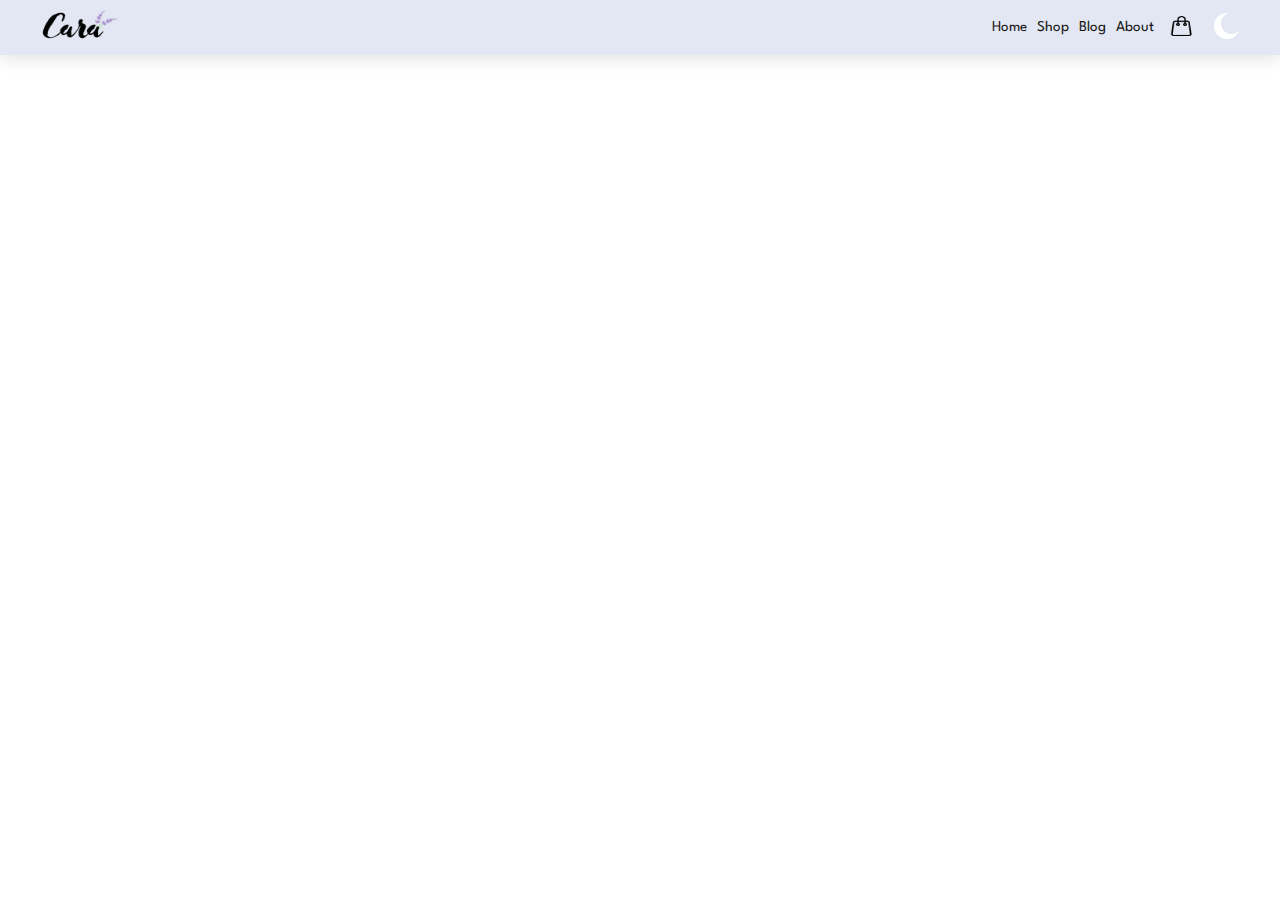
==== about.html @ 3e1c5a64 "home html done remain js" ====
<!DOCTYPE html>
<html lang="en">

    <head>
        <meta charset="UTF-8">
        <meta http-equiv="X-UA-Compatible" content="IE=edge">
        <meta name="viewport" content="width=device-width, initial-scale=1.0">
        <title>Tech2etc Ecommerce Tutorial</title>
        <link rel="stylesheet" href="https://pro.fontawesome.com/releases/v5.10.0/css/all.css" />

        <link rel="stylesheet" href="style.css">
    </head>

    <body>
        <header>
            <div class="header">
              <div class="logo"><img src="./img/logo.png" alt="" /></div>
              <nav>
                <li><a href="">Home</a></li>
                <li><a href="">Shop</a></li>
                <li><a href="">Blog</a></li>
                <li><a href="">About</a></li>
                <li><img src="./img/wbag.png" alt="" /></li>
                <li>
                  <svg xmlns="http://www.w3.org/2000/svg" width="26" height="26">
                    <path
                      fill="#FFF"
                      fill-rule="evenodd"
                      d="M13 0c.81 0 1.603.074 2.373.216C10.593 1.199 7 5.43 7 10.5 7 16.299 11.701 21 17.5 21c2.996 0 5.7-1.255 7.613-3.268C23.22 22.572 18.51 26 13 26 5.82 26 0 20.18 0 13S5.82 0 13 0z"
                    />
                  </svg>
                </li>
              </nav>
            </div>
          </header>

        <script src="script.js"></script>
    </body>

</html>
---- style.css ----
@import url("https://fonts.googleapis.com/css2?family=Spartan:wght@100;200;300;400;500;600;700;800;900&display=swap");
* {
  margin: 0;
  padding: 0;
  box-sizing: border-box;
  font-family: "Spartan", sans-serif;
}
body{
  background-color: var(--body-color);
}
:root{
  --dart-text: rgb(24,24,24);
  --body-color: white;
  --box: rgb(230, 230, 230);
    --cart: hsl(227, 47%, 96%);
    --item-name:  darkcyan;
    --money-col: darkcyan;
   
    /* --body-color:  hsl(230, 17%, 14%);
  --box: hsl(228, 28%, 20%);
  
  --dart-text: hsl(0, 0%, 100%);
  --item-name: lightgray;
  --money-col: darkred;
  --cart: hsl(227, 47%, 96%); */
  
}

html {
  scroll-behavior: smooth;
}

body{
  width: 100%;
}
.header .logo{
  padding: 5px 10px;
}
header .logo img{
  width: 110px
}
header{ 
  width: 100%;

  background:  #e3e6f3;
  box-shadow: 0px 5px 15px rgb(0, 0 ,0 ,0.1);

   position: sticky;
   top: 0;
  left: 0;  
  z-index: 999;
    /* margin-bottom: 90px; */
}
header nav img{
  width: 25px;
  height: 20px;
}
.header{
  height: 100%;
  display: flex;
  justify-content: space-between; 
  align-items: center;
  padding: 5px 30px;
 
  /* background: rgb(240, 240, 240); */
}
.header nav {
display: flex;
padding: 5px 10px;
}
.header nav li{
  align-self: center;
  list-style: none;
  margin-left: 10px;
  position: relative;

}
.header nav  li:nth-of-type(5){
  margin-left: 15px;
}
.header nav  li:nth-of-type(6){
  margin-left: 20px;
  
  
}
.header nav li a{
  transition: 0.3s ease-in-out;

  text-decoration: none;
  color: rgb(24, 24, 24);
  font-size: 15px;
}
.header nav li a:hover{
color: darkcyan;
}
.header nav li .active{
  color: darkcyan
}
.header nav li .active::after,a:hover::after{
  content: "";
  width: 45%;
  height: 2px;
  position: absolute;
left: 0;
bottom: 0;
  background-color: darkcyan;

}
.header svg{
 
}
/* Global Styles */

/*h1 {
  font-size: 50px;
  line-height: 64px;
  color: #222;
}

h2 {
  font-size: 46px;
  line-height: 54px;
  color: #222;
}

h4 {
  font-size: 20px;
  color: #222;
}

h6 {
  font-weight: 700;
  font-size: 12px;
}

p {
  font-size: 16px;
  color: #465b52;
  margin: 15px 0 20px 0;
}

.section-p1 {
  padding: 40px 80px;
}

.section-m1 {
  margin: 40px 0;
}

body {
  width: 100%;
}*/
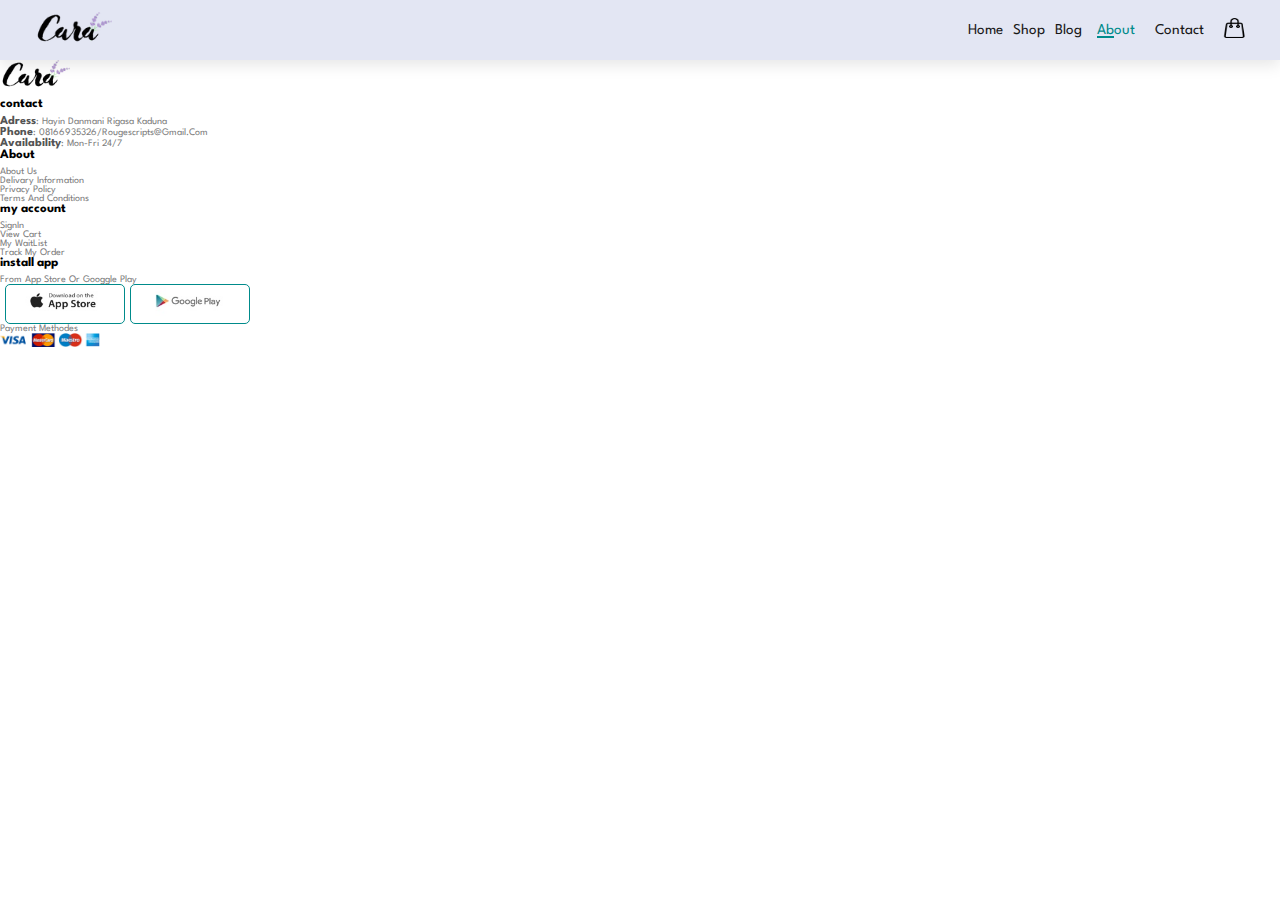
==== commit 45af118e: "working now" ====
--- a/about.html
+++ b/about.html
@@ -12,28 +12,81 @@
     </head>
 
     <body>
-        <header>
-            <div class="header">
-              <div class="logo"><img src="./img/logo.png" alt="" /></div>
-              <nav>
-                <li><a href="">Home</a></li>
-                <li><a href="">Shop</a></li>
-                <li><a href="">Blog</a></li>
-                <li><a href="">About</a></li>
-                <li><img src="./img/wbag.png" alt="" /></li>
-                <li>
-                  <svg xmlns="http://www.w3.org/2000/svg" width="26" height="26">
-                    <path
-                      fill="#FFF"
-                      fill-rule="evenodd"
-                      d="M13 0c.81 0 1.603.074 2.373.216C10.593 1.199 7 5.43 7 10.5 7 16.299 11.701 21 17.5 21c2.996 0 5.7-1.255 7.613-3.268C23.22 22.572 18.51 26 13 26 5.82 26 0 20.18 0 13S5.82 0 13 0z"
-                    />
-                  </svg>
-                </li>
-              </nav>
+      <header>
+        <div class="header">
+          <div class="logo"><img src="./img/logo.png" alt="" /></div>
+          <nav>
+            <ul class="ul">
+              <li class="close men"><img src="./img/pay/close.jpg" alt=""></li> 
+              <li><a href="index.html" >Home</a></li>
+              <li><a href="shop.html">Shop</a></li>
+              <li><a href="blog.html">Blog</a></li>
+              <li><a href="about.html" class="active">About</a></li>
+              <li><a href="blog.html">Contact</a></li>
+            
+            </ul>
+
+           
+  
+            <li class="li"> <a href="cart.html"><img src="./img/wbag.png" alt="" /></a></li>
+            <li class="img open"><img src="./img/pay/menu1.jpg" alt=""></li>
+           
+          </nav>
+        </div>
+  
+      </header>
+
+
+          <!-- footer -->
+          <!-- <footer> -->
+            <div class="foot">
+              <img src="./img/logo.png" alt="">
+              <div class="contact">
+                <h4>contact</h4>
+                <div class="adrres">
+                  <p> <b>Adress</b>: Hayin danmani rigasa kaduna</p>
+                  <p><b>phone</b>: 08166935326/Rougescripts@gmail.com</p>
+                  <p><b>availability</b>: mon-fri 24/7</p>
+                </div>
+              </div>
             </div>
-          </header>
-
+            <div class="foot">
+              <h4>About</h4>
+            
+            <div class="contact">
+              <div class="adrres">
+                <p>About us</p>
+                <p>delivary information</p>
+                <p>privacy policy</p>
+                <p>terms and conditions</p>
+              </div>
+            </div>
+            </div>
+            
+            <div class="foot"><h4>my account</h4>
+            
+              <div class="contact">
+                <div class="adrres">
+                  <p>signIn</p>
+                  <p>view cart</p>
+                  <p>my waitList</p>
+                  <p>Track my order</p>
+                </div>
+              </div></div>
+            <div class="foot">
+              <h4>install app</h4>
+              <div class="contact">
+                <div class="adrres">
+                  <p>from App Store or Googgle Play</p>
+                  <div class="store"><p><img src="./img/pay/app.jpg" alt=""></p>
+                    <p><img src="./img/pay/play.jpg" alt=""></p></div>
+                  
+                  <p>payment methodes</p>
+                  <img src="./img/pay/pay.png" alt="">
+                </div>
+              </div>
+            </div>
+          <!-- </footer> -->
         <script src="script.js"></script>
     </body>
 
--- a/style.css
+++ b/style.css
@@ -4,6 +4,7 @@
   padding: 0;
   box-sizing: border-box;
   font-family: "Spartan", sans-serif;
+  user-select: none;
 }
 body{
   background-color: var(--body-color);
@@ -33,6 +34,7 @@
 body{
   width: 100%;
 }
+
 .header .logo{
   padding: 5px 10px;
 }
@@ -51,6 +53,9 @@
   z-index: 999;
     /* margin-bottom: 90px; */
 }
+.header nav li.img,li.close{
+  display: none;
+}
 header nav img{
   width: 25px;
   height: 20px;
@@ -60,13 +65,13 @@
   display: flex;
   justify-content: space-between; 
   align-items: center;
-  padding: 5px 30px;
+  padding: 5px 25px;
  
   /* background: rgb(240, 240, 240); */
 }
-.header nav {
+.header nav, nav ul {
 display: flex;
-padding: 5px 10px;
+padding: 5px 8px;
 }
 .header nav li{
   align-self: center;
@@ -109,6 +114,116 @@
 .header svg{
  
 }
+
+
+
+.foot img{
+  width: 100px;
+  margin-bottom: 5px;
+}
+.foot h4{
+font-size: 13px;
+margin-bottom: 6px;
+}
+.foot p{
+  font-size: 10px;
+  color: gray;
+  text-align: inherit;
+  transition: 0.3s ease-in-out;
+  text-transform: capitalize;
+}
+.foot p b{
+  font-size: 12px;
+  opacity: 80%;
+  color: rgb(42, 42, 42);
+}
+.foot .store{
+  display: flex;
+}
+.store p img{
+  width: 110px;
+  height: 30px;
+  border-radius: 5px;
+
+}
+.store p{
+  text-transform: capitalize;
+  margin-left: 5px;
+  display: flex;
+  justify-content: center;
+  align-items: center;
+padding: 3px;
+  width: 120px;
+  height: 40px;
+  border: 1px solid darkcyan;
+  border-radius: 5px;
+}
+.foot p:hover{
+color: darkcyan;
+}
+footer{
+  display: grid;
+  grid-template-columns: 350px 150px 150px 150px;
+padding-left: 80px;
+gap: 20px;
+
+
+}
+header{
+  height: 60px;
+}
+.header nav li.img,.header nav li.img img{
+  display: none;
+}
+@media (max-width: 720px){
+ 
+
+.header nav li.img,.header nav li.img img{
+display: block;
+width: 25px;
+background: inherit;
+}
+
+.header nav{
+position: relative;
+
+
+}
+
+.header nav ul{
+display: block;
+
+position: fixed;
+top: 0px;
+right: -400px;
+height: 100vh;
+background:  #e3e6f3;
+z-index: 1;
+width: 50vw;
+padding-top: 100px;
+box-shadow: 0px 5px 15px rgb(0, 0 ,0 ,0.1);
+order: 3;
+transition: 0.5s ease-in-out;
+}
+
+.header nav ul li{
+margin-bottom: 30px;
+}
+.header nav ul li.close{
+display: block;
+position: absolute;
+top: 60px;
+} 
+.header nav ul li.close img{
+width: 15px;
+
+}
+.header .gett{
+right: 0px;
+
+}
+
+}
 /* Global Styles */
 
 /*h1 {
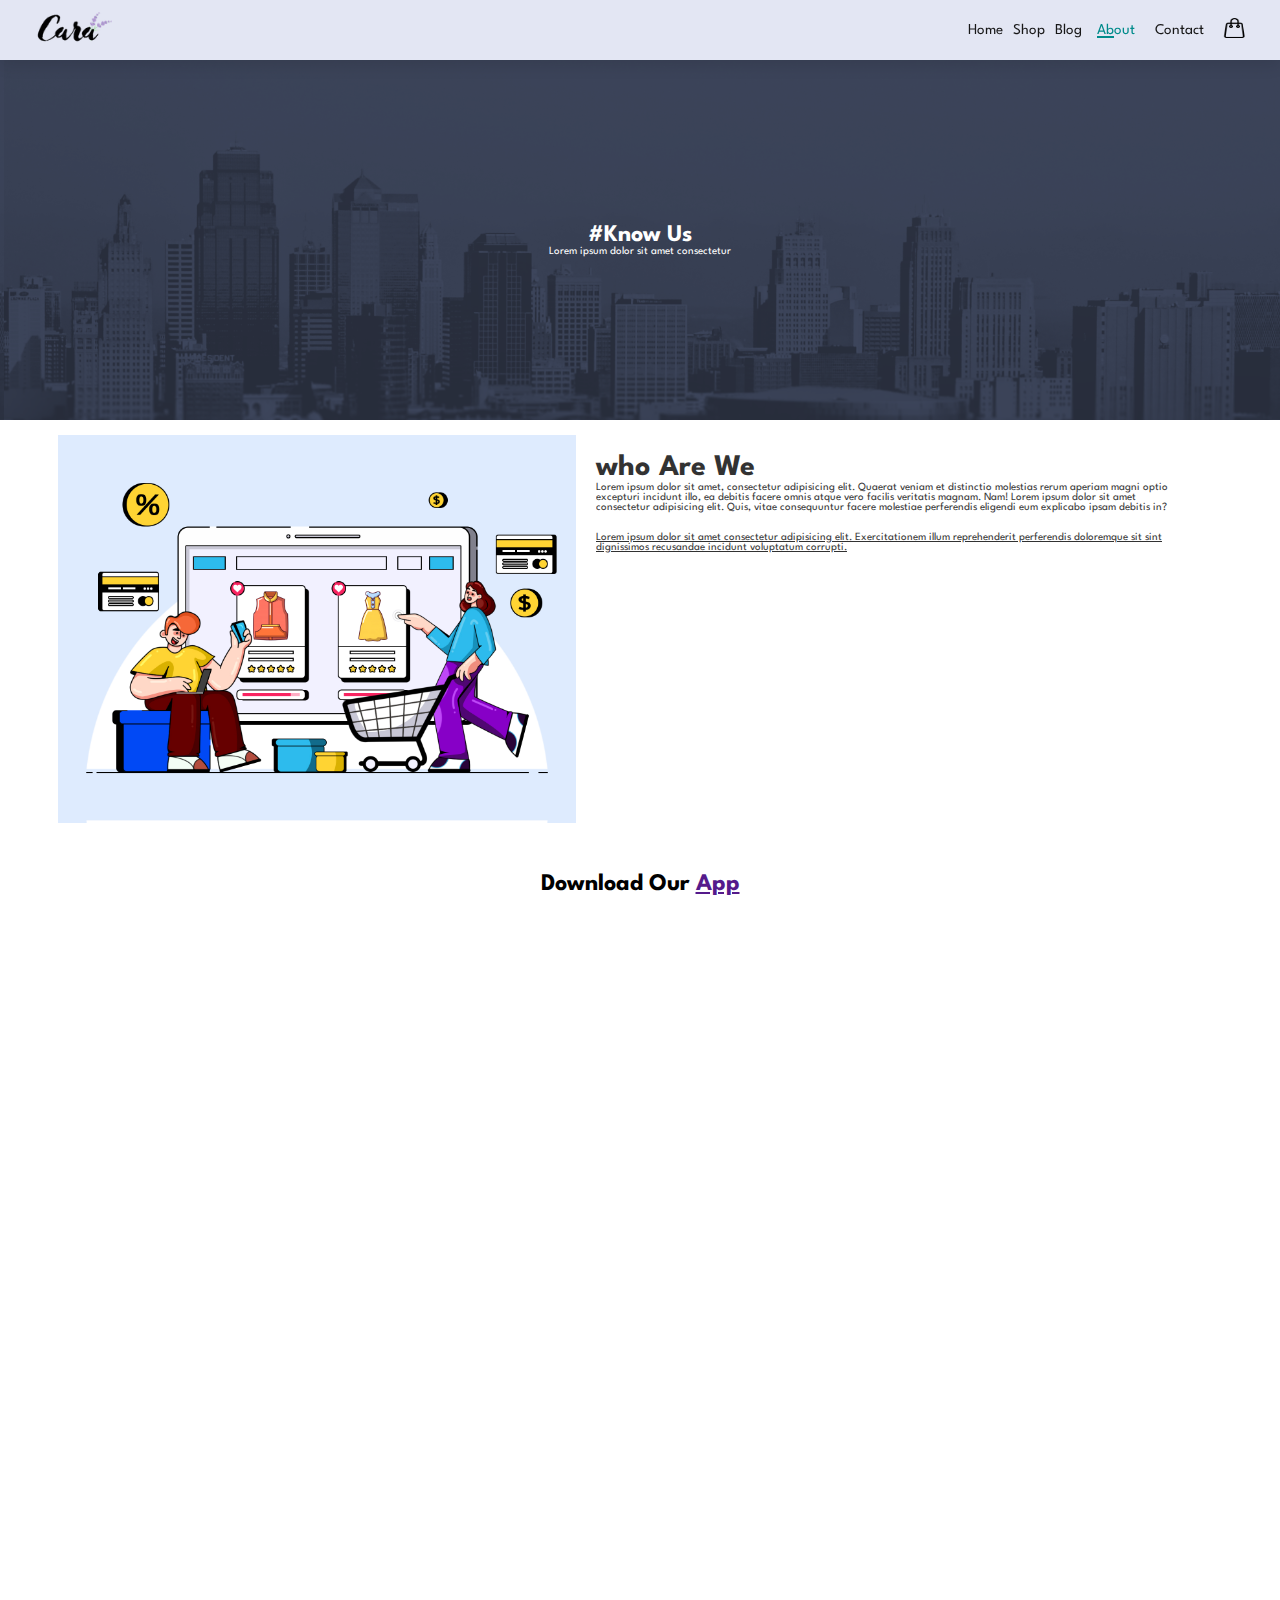
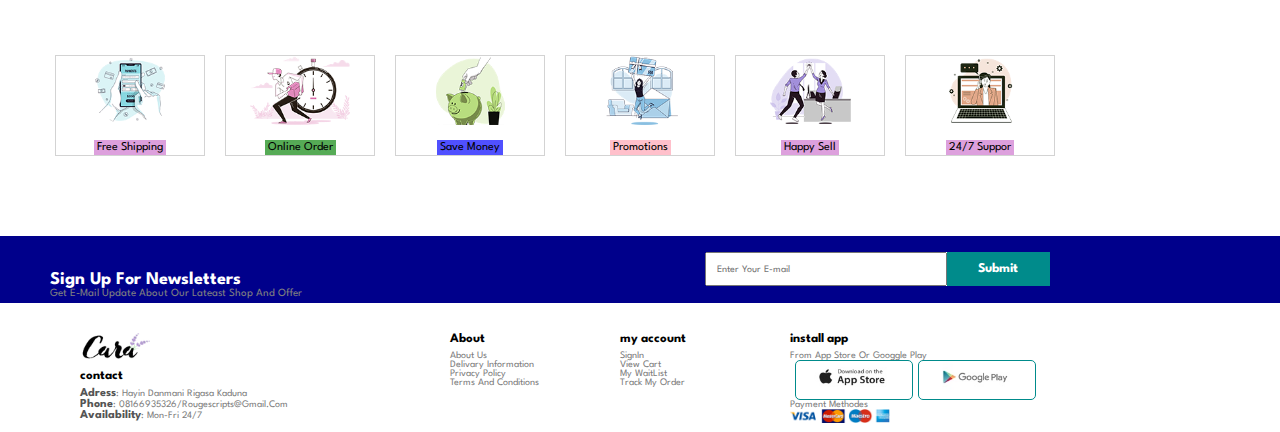
==== commit 98969855: "finally" ====
--- a/about.html
+++ b/about.html
@@ -1,44 +1,109 @@
 <!DOCTYPE html>
 <html lang="en">
+  <head>
+    <meta charset="UTF-8" />
+    <meta http-equiv="X-UA-Compatible" content="IE=edge" />
+    <meta name="viewport" content="width=device-width, initial-scale=1.0" />
+    <title>Tech2etc Ecommerce Tutorial</title>
+    <link
+      rel="stylesheet"
+      href="https://pro.fontawesome.com/releases/v5.10.0/css/all.css"
+    />
 
-    <head>
-        <meta charset="UTF-8">
-        <meta http-equiv="X-UA-Compatible" content="IE=edge">
-        <meta name="viewport" content="width=device-width, initial-scale=1.0">
-        <title>Tech2etc Ecommerce Tutorial</title>
-        <link rel="stylesheet" href="https://pro.fontawesome.com/releases/v5.10.0/css/all.css" />
+    <link rel="stylesheet" href="style.css" />
+    <link rel="stylesheet" href="./style/about.css">
 
-        <link rel="stylesheet" href="style.css">
-    </head>
+   
+  </head>
 
-    <body>
-      <header>
-        <div class="header">
-          <div class="logo"><img src="./img/logo.png" alt="" /></div>
-          <nav>
-            <ul class="ul">
-              <li class="close men"><img src="./img/pay/close.jpg" alt=""></li> 
-              <li><a href="index.html" >Home</a></li>
-              <li><a href="shop.html">Shop</a></li>
-              <li><a href="blog.html">Blog</a></li>
-              <li><a href="about.html" class="active">About</a></li>
-              <li><a href="blog.html">Contact</a></li>
-            
-            </ul>
+  <body>
+    <header>
+      <div class="header">
+        <div class="logo"><img src="./img/logo.png" alt="" /></div>
+        <nav>
+          <ul class="ul">
+            <li class="close men"><img src="./img/pay/close.jpg" alt="" /></li>
+            <li><a href="index.html">Home</a></li>
+            <li><a href="shop.html">Shop</a></li>
+            <li><a href="blog.html">Blog</a></li>
+            <li><a href="about.html" class="active">About</a></li>
+            <li><a href="blog.html">Contact</a></li>
+          </ul>
 
-           
-  
-            <li class="li"> <a href="cart.html"><img src="./img/wbag.png" alt="" /></a></li>
-            <li class="img open"><img src="./img/pay/menu1.jpg" alt=""></li>
-           
-          </nav>
-        </div>
-  
-      </header>
+          <li class="li">
+            <a href="cart.html"><img src="./img/wbag.png" alt="" /></a>
+          </li>
+          <li class="img open"><img src="./img/pay/menu1.jpg" alt="" /></li>
+        </nav>
+      </div>
+    </header>
+    <!-- know us -->
+    <div class="hero">
+      <h2>#Know Us</h2>
+      <p>Lorem ipsum dolor sit amet consectetur</p>
+    </div>
+    <!-- Who arew we -->
+    <div class="big">
+      <div class="img">
+        <img src="./img/about/a6.jpg" alt="" />
+      </div>
+      <div class="write">
+        <h2>who Are We</h2>
+        <p>
+          Lorem ipsum dolor sit amet, consectetur adipisicing elit. Quaerat
+          veniam et distinctio molestias rerum aperiam magni optio excepturi
+          incidunt illo, ea debitis facere omnis atque vero facilis veritatis
+          magnam. Nam! Lorem ipsum dolor sit amet consectetur adipisicing elit.
+          Quis, vitae consequuntur facere molestiae perferendis eligendi eum
+          explicabo ipsam debitis in?
 
+          <span
+            >Lorem ipsum dolor sit amet consectetur adipisicing elit.
+            Exercitationem illum reprehenderit perferendis doloremque sit sint
+            dignissimos recusandae incidunt voluptatum corrupti.</span
+          >
+        </p>
+      </div>
+    </div>
 
-          <!-- footer -->
-          <!-- <footer> -->
+    <!-- Download our app -->
+    <div class="app">
+      <h2>Download Our <a href="">App</a></h2>
+      <div class="video">
+        <video src="./img/about/1.mp4"  autoplay="false" muted loop></video>
+      </div>
+    
+    </div>
+    <!-- retings -->
+      <!-- retings -->
+      <div class="Box" data-aos="fade-up">
+        <div class="item-1 box"><img src="./img/features/f1.png" alt="">
+        <p>free shipping</p></div>
+        <div class="item-2 box"><img src="./img/features/f2.png" alt="">
+        <p>online order</p></div>
+        <div class="item-3 box"><img src="./img/features/f3.png" alt=""><p>save money</p></div>
+        <div class="item-4 box"><img src="./img/features/f4.png" alt=""><p>promotions</p></div>
+        <div class="item-5 box"><img src="./img/features/f5.png" alt=""><p>happy sell</p></div>
+        <div class="item-6 box"><img src="./img/features/f6.png" alt=""><p>24/7 suppor</p></div>
+        
+            </div>
+            <!-- featured product -->
+    
+<!-- subscribe new -->
+<div class="subscribe">
+  <div class="text">
+    <h3>sign up for newsletters</h3>
+    <p>get e-mail update about our lateast shop and offer</p>
+  </div>
+  <div class="input">
+   <div>
+<input type="text" placeholder="Enter Your E-mail">
+<button>Submit</button>
+   </div>
+  </div>
+</div>
+    <!-- footer -->
+    <footer> 
             <div class="foot">
               <img src="./img/logo.png" alt="">
               <div class="contact">
@@ -86,8 +151,7 @@
                 </div>
               </div>
             </div>
-          <!-- </footer> -->
-        <script src="script.js"></script>
-    </body>
-
-</html>+           </footer>
+    <script src="script.js"></script>
+  </body>
+</html>
--- a/style.css
+++ b/style.css
@@ -224,6 +224,228 @@
 }
 
 }
+
+@media(max-width: 980px){
+
+  footer{
+  padding: 10px;
+  gap: 10px;
+  
+  } 
+}
+@media(max-width: 1048px){
+
+  footer{
+  padding: 30px;
+  gap: 10px;
+  
+  }
+  }
+  @media(max-width: 955px){
+    
+    
+    footer{
+    padding: 10px;
+    gap: 10px;
+    grid-template-columns: 300px 150px 150px 150px;
+    margin-left: 10px;
+    
+    } 
+  }
+
+  @media(max-width: 870px){
+
+    footer{
+    padding: 5px;
+    gap: 10px;
+    grid-template-columns: 280px 150px 150px 150px;
+    margin-left: 10px;
+    
+    } 
+    }
+    @media(max-width: 850px){
+      
+      footer{
+      padding: 10px;
+      gap: 10px;
+      grid-template-columns: 245px 125px 125px 125px;
+      margin-left: 10px;
+      
+      } 
+    }
+
+    @media(max-width: 750px){
+      
+      footer{
+      padding: 10px;
+      gap: 10px;
+      grid-template-columns: 245px 125px 125px;
+      margin-left: 10px;
+      
+      } }
+      @media(max-width: 550px){
+        footer{
+          grid-template-columns: 230px 113px 110px;}
+      }
+
+      @media(max-width: 520px){
+        footer{
+          padding-left: 5px;
+          margin-left: 0px;
+          width: 100%;
+          overflow: hidden;
+          }
+          footer .foot{
+          width: 100%;
+          }
+      }
+      @media(max-width: 500px){
+        footer{
+          grid-template-columns: 235px 115px;
+          padding-left: 15px;
+          }
+          
+          footer .foot:nth-of-type(3){
+          grid-column: 2/3;
+          grid-row: 2;
+          
+          }
+      }
+  .subscribe{
+    background: darkblue;
+    display: grid;
+    grid-template-columns: repeat(2, 1fr);
+    gap: 20px;
+    width: 100%;
+    padding-left: 50px;
+    padding-top: 5px;
+    padding-bottom: 5px;
+    margin-bottom: 30px;
+  }
+  .subscribe .text{
+   
+  }
+  .subscribe .text p{
+text-align:inherit;
+font-size: 11px;
+color: gray;
+text-transform: capitalize;
+  }
+  .subscribe .text h3{
+    color: white;
+    font-size: 18px;
+    text-transform: capitalize;
+  }
+  .input{
+    display: flex;
+    padding-left: 30px;
+
+  }
+  .input div{
+background: white;
+width: 60%;
+height: 60%;
+align-self: center;
+border-radius: 4px;
+display: flex;
+
+  }
+  .input div input{
+width: 70%;
+font-size: 10px;
+padding-left: 10px;
+  }
+  .input div button{
+    padding: 5px;
+    background: darkcyan;
+    border: none;
+    height:100%;
+color: white;
+font-weight: bold;
+width: 30%;
+  }
+  @media(max-width: 900px){
+   
+    .input div{
+background: white;
+width: 70%;
+height: 60%;
+}
+  }
+  @media(max-width: 800px){
+  
+    .input div{
+background: white;
+width: 80%;
+height: 60%;
+}
+  }
+  @media(max-width: 670px){
+   
+
+    .input div{
+background: white;
+width: 100%;
+height: 90%;
+}
+.subscribe{
+  gap: 5px
+}
+.text{
+  grid-column:1/3;
+  grid-row: 1;
+}
+.input{
+  grid-column: 1/2 ;
+  grid-row: 2;
+  padding-left: 0px;
+}
+  }
+  @media(max-width: 510px){
+   
+
+    .input div{
+background: white;
+width: 60%;
+height: 90%;
+}
+.subscribe{
+  gap: 5px;
+  padding-left: 15px;
+}
+.text{
+  grid-column:1/3;
+  text-align: center;
+}
+.input{
+  grid-column: 1/3;
+  align-items: center;
+  justify-content: center;
+}
+  }
+  @media(max-width: 325px){
+   
+
+    .input div{
+background: white;
+width: 70%;
+height: 90%;
+}
+.subscribe{
+  gap: 5px;
+  padding: 10px;
+}
+.text{
+  grid-column:1/3;
+  text-align: center;
+}
+.input{
+  grid-column: 1/3;
+  align-items: center;
+  justify-content: center;
+}
+  }
+
 /* Global Styles */
 
 /*h1 {
--- a/style/about.css
+++ b/style/about.css
@@ -0,0 +1,223 @@
+
+.hero {
+  background-image: url("../img/about/banner.png");
+  height: 40vh;
+  background-position: 4px 0px;
+  background-size: cover;
+  display: flex;
+  flex-direction: column;
+  justify-content: center;
+  align-items: center;
+  margin-bottom: 34px;
+}
+.hero h2 {
+  color: white;
+}
+.hero p {
+  color: white;
+  font-size: 11px;
+}
+.big {
+  display: grid;
+  grid-template-columns: repeat(2, 45%);
+  gap: 20px;
+  margin-bottom: 30px;
+}
+.big .img {
+  height: 90%;
+  display: flex;
+  justify-content: flex-end;
+  align-items: center;
+}
+.big .img img {
+  width: 90%;
+}
+.text {
+  display: flex;
+  flex-direction: column;
+  align-items: flex-start;
+  padding-top: 30px;
+}
+.write h2 {
+  font-size: 30px;
+  opacity: 80%;
+}
+.write p {
+  font-size: 11px;
+  opacity: 80%;
+}
+.write p span{
+  display: inline-block;
+  padding-top: 20px;
+  text-decoration: underline;
+}
+.app{
+  display: flex;
+  flex-direction: column;
+  justify-content: center;
+  align-items: center;
+  margin-bottom: 20px;
+}
+.app h2{
+  margin-bottom: 20px;
+}
+.app .video{
+  width: 70%;
+  height: 80vh;
+
+}
+.app .video video{
+  width: 100%;
+  height: 100%;
+
+}
+.Box .box{
+display: flex;
+flex-direction: column;
+justify-content: center;
+align-items: center;
+padding: 0 10px;
+
+border: 1px solid lightgrey;
+}
+.Box .box img{
+width: 100px;
+margin-bottom: 15px;
+}
+.Box .box p{
+background-color: plum;
+text-transform: capitalize;
+font-size: 12px;
+padding: 2px 3px;
+display: inline-block;
+
+
+}
+.Box{
+display: grid;
+grid-template-columns: repeat(auto-fill, minmax(100px, 150px)); 
+
+gap: 20px;
+justify-content: center;   
+align-items: center; 
+margin-bottom: 80px;   
+}
+.Box .item-2 p{
+background: rgba(0, 128, 0, 0.662);
+}
+.Box .item-3 p{
+background: rgba(0, 0, 255, 0.685);
+}
+.Box .item-4 p{
+background: pink;
+}
+.Box .item-6 p{
+
+}
+@media(max-width: 675px){
+
+
+
+.big .img {
+  grid-column: 1/2;
+  grid-row: 1/2;
+}
+
+.write {
+  grid-column: 2/3;
+  grid-row: 1/2;
+  overflow: hidden;
+  
+} 
+.write h2{
+  font-size: 17px;
+}
+}
+@media(max-width: 625px){
+
+
+.big .img {
+height: 30vh;
+  grid-column: 1/4;
+  grid-row: 1/2;
+  background-color: green;
+  overflow: hidden;
+  padding-left: 0px;
+  margin-left: 0px;
+}
+.big .img img{
+  width: 100%;
+}
+
+.write {
+  grid-column: 1/3;
+  grid-row: 2/3;
+  overflow: hidden;
+  text-align: center;
+  align-items: center;
+  padding-top: 0px;
+  
+} 
+.write h2{
+  font-size: 20px;
+}
+.write p span{
+  padding-top: 5px;
+}
+
+}
+@media(max-width: 500px){
+  body{
+    background: red
+  }
+  .Box{
+    grid-template-columns: repeat(auto-fill,minmax(100px,110px));
+    margin-top: -30px;
+  }
+  .Box .box img{
+    width: 70px;
+  }
+  .app .video{
+    width: 80%;
+}
+.app{
+  width: 100%
+}
+.big .img {
+  
+    grid-column: 1/3;
+    grid-row: 1/2;
+    background-color: green;
+    padding-left: 0px;
+   
+    width:100%;
+    display: flex;
+    justify-content: center;
+    align-items: center;
+  }
+  .big .img {
+    display: flex;
+    justify-content: end;
+    align-items: center;
+    background: blue;
+  }
+  .big .img img{
+    width: 100%
+  }
+  .big{
+    grid-template-columns: repeat(2, 50%);
+    overflow: hidden;
+
+  }
+  .app h2{
+    margin-bottom: 5px;
+  }
+  .app .video{
+
+    height: 50vh;
+    
+  }
+  .app .video video{
+    height: 100%;
+  }
+}